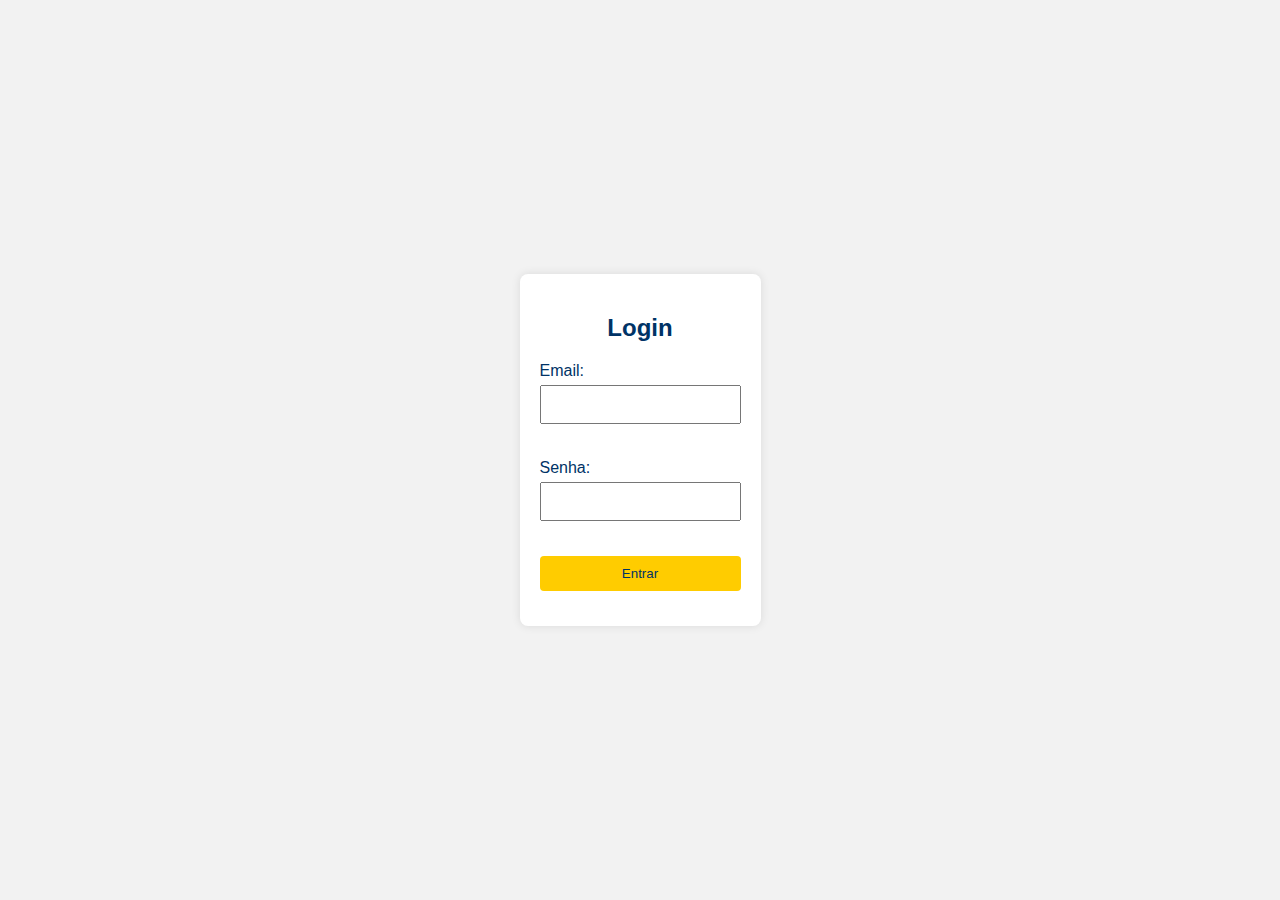
==== pags/login.html @ 68efbb63 "Add files via upload" ====
<!DOCTYPE html>
<html lang="pt-br">
<head>
  <meta charset="UTF-8">
  <title>FALAIF</title>
  <link rel="stylesheet" href="/css/login.css">
  <link rel="shortcut icon" href="/img/logoicon.ico" type="image/x-icon">
</head>
<body>
  <div class="login-container">
    <h2>Login</h2>
    <form id="login-form" onsubmit="validateEmail(event)">
      <div class="input-group">
        <label for="email">Email:</label>
        <input type="email" id="email" name="email" required>
      </div>
      <div class="input-group">
        <label for="password">Senha:</label>
        <input type="password" id="password" name="password" required>
      </div>
      <button type="submit">Entrar</button>
    </form>
  </div>

  <script src="/script/login.js"></script> <!-- Importe seu arquivo JavaScript -->
</body>
</html>
---- css/login.css ----
body {
    font-family: Arial, sans-serif;
    margin: 0;
    padding: 0;
    display: flex;
    justify-content: center;
    align-items: center;
    height: 100vh;
    background-color: #f2f2f2;
  }

  a {
    text-decoration: none;
    color: inherit;
}
  
  .login-container {
    background-color: #FFFFFF;
    padding: 20px;
    border-radius: 8px;
    box-shadow: 0 0 10px rgba(0, 0, 0, 0.1);
    text-align: center;
    color: #003366; /* Cor do texto */
  }
  
  h2 {
    margin-bottom: 20px;
    color: #003366; /* Cor do título */
  }
  
  input[type="email"],
  input[type="password"],
  button {
    padding: 10px;
    margin-bottom: 15px;
    width: 100%;
    box-sizing: border-box;
  }
  
  button {
    background-color: #FFCC00; /* Cor do botão */
    color: #003366; /* Cor do texto do botão */
    border: none;
    border-radius: 4px;
    cursor: pointer;
    transition: background-color 0.3s;
  }
  
  button:hover {
    background-color: #FFD633; /* Cor do botão ao passar o mouse */
  }
  
  .input-group {
    margin-bottom: 20px;
    text-align: left;
  }
  
  label {
    display: block;
    margin-bottom: 5px;
    color: #003366; /* Cor do texto das labels */
  }
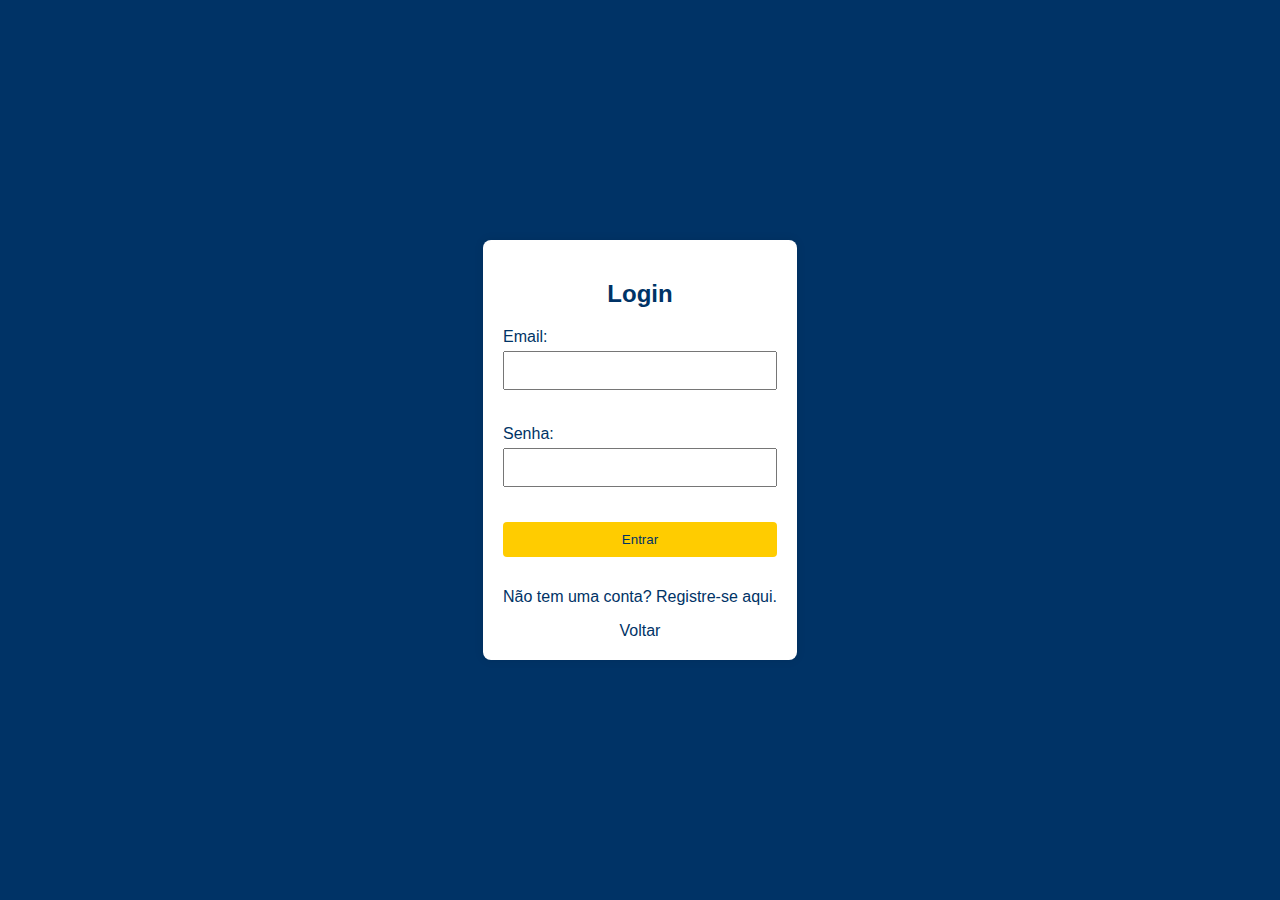
==== commit 998379d7: "Add files via upload" ====
--- a/pags/login.html
+++ b/pags/login.html
@@ -20,8 +20,12 @@
       </div>
       <button type="submit">Entrar</button>
     </form>
+    <p id="login-error" style="color: red; display: none;">Usuário não encontrado. Por favor, verifique suas credenciais.</p>
+    <p>Não tem uma conta? <a href="/pags/registro.html">Registre-se aqui</a>.</p>
+    <a href="/index.html" class="back-btn"> Voltar</a>
   </div>
 
-  <script src="/script/login.js"></script> <!-- Importe seu arquivo JavaScript -->
+  <script src="/script/login.js"></script>
+
 </body>
-</html>
+</html>--- a/css/login.css
+++ b/css/login.css
@@ -6,7 +6,7 @@
     justify-content: center;
     align-items: center;
     height: 100vh;
-    background-color: #f2f2f2;
+    background-color: #003366;
   }
 
   a {
@@ -20,12 +20,12 @@
     border-radius: 8px;
     box-shadow: 0 0 10px rgba(0, 0, 0, 0.1);
     text-align: center;
-    color: #003366; /* Cor do texto */
+    color: #003366; 
   }
   
   h2 {
     margin-bottom: 20px;
-    color: #003366; /* Cor do título */
+    color: #003366;
   }
   
   input[type="email"],
@@ -38,8 +38,8 @@
   }
   
   button {
-    background-color: #FFCC00; /* Cor do botão */
-    color: #003366; /* Cor do texto do botão */
+    background-color: #FFCC00; 
+    color: #003366; 
     border: none;
     border-radius: 4px;
     cursor: pointer;
@@ -47,7 +47,7 @@
   }
   
   button:hover {
-    background-color: #FFD633; /* Cor do botão ao passar o mouse */
+    background-color: #FFD633; 
   }
   
   .input-group {
@@ -58,6 +58,6 @@
   label {
     display: block;
     margin-bottom: 5px;
-    color: #003366; /* Cor do texto das labels */
+    color: #003366; 
   }
   